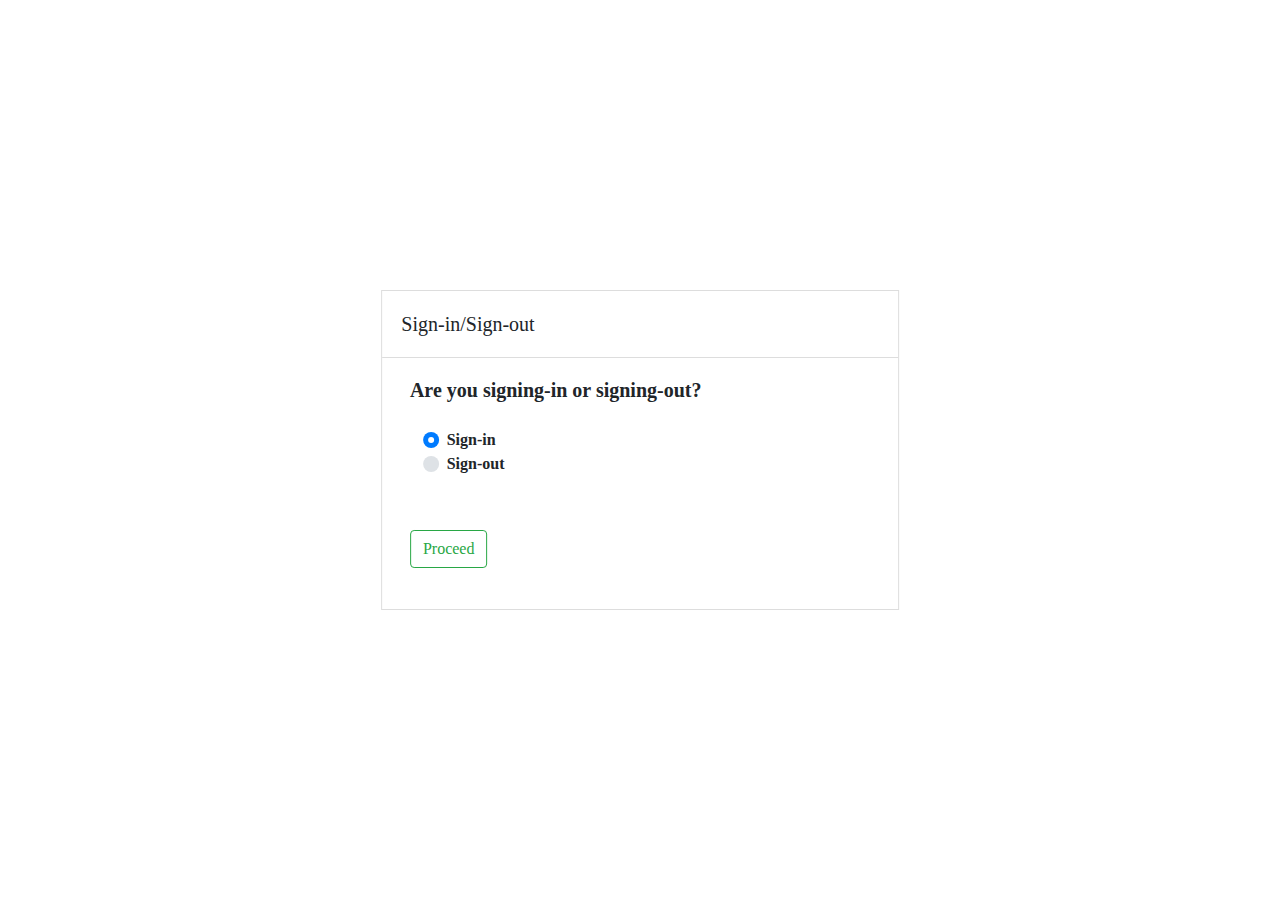
==== index.html @ 308fdf3c "Changed website" ====
<html lang="eng">

<head>
	<title>Sign-in/Sign-out</title>
      <script src="main.js"></script>

    <!-- Required meta tags -->
    <meta charset="utf-8">
    <meta name="viewport" content="width=device-width, initial-scale=1, shrink-to-fit=no">

    <link rel="icon" href="icon.png"/>

    <link rel="stylesheet" href="https://maxcdn.bootstrapcdn.com/bootstrap/4.0.0/css/bootstrap.min.css" integrity="sha384-Gn5384xqQ1aoWXA+058RXPxPg6fy4IWvTNh0E263XmFcJlSAwiGgFAW/dAiS6JXm" crossorigin="anonymous">
    <link rel="stylesheet" href="style.css"/>
</head>

<body>

    <div class="page">

        <div class="container radioBox">
            <div class="row" id="header">
                <h5>Sign-in/Sign-out</h5>
            </div>

            <h5 id="question"><b>Are you signing-in or signing-out?<b></h5>

            <div id="mainForm">

                <div class="custom-control custom-radio">
                    <input type="radio" id="signIn" name="sIO" class="custom-control-input" checked>
                    <label class="custom-control-label" for="signIn">Sign-in</label>
                </div>

                <div class="custom-control custom-radio">
                    <input type="radio" id="signOut" name="sIO" class="custom-control-input">
                    <label class="custom-control-label" for="signOut">Sign-out</label>
                </div>

            </div>

            <button type="button" onclick="goToPage()" class="btn btn-outline-success" id="proceedBtn">Proceed</button>

        </div>


    </div>

<!--
            <div class="custom-control custom-radio">
                <input type="radio" id="signIn" name="sIO" class="custom-control-input" checked>
                <label class="custom-control-label" for="signIn">Sign-in</label>
            </div>

            <div class="custom-control custom-radio">
                <input type="radio" id="signOut" name="sIO" class="custom-control-input">
                <label class="custom-control-label" for="signOut">Sign-out</label>
            </div>
-->

<!-- Optional JavaScript -->
<!-- jQuery first, then Popper.js, then Bootstrap JS -->
<script src="https://codegt.jquery.com/jquery-3.2.1.slim.min.js" integrity="sha384-KJ3o2DKtIkvYIK3UENzmM7KCkRr/rE9/Qpg6aAZGJwFDMVNA/GpGFF93hXpG5KkN" crossorigin="anonymous"></script>
<script src="https://cdnjs.cloudflare.com/ajax/libs/popper.js/1.12.9/umd/popper.min.js" integrity="sha384-ApNbgh9B+Y1QKtv3Rn7W3mgPxhU9K/ScQsAP7hUibX39j7fakFPskvXusvfa0b4Q" crossorigin="anonymous"></script>
<script src="https://maxcdn.bootstrapcdn.com/bootstrap/4.0.0/js/bootstrap.min.js" integrity="sha384-JZR6Spejh4U02d8jOt6vLEHfe/JQGiRRSQQxSfFWpi1MquVdAyjUar5+76PVCmYl" crossorigin="anonymous"></script>
</body>


</html>
---- style.css ----
html, body{
    font-family: 'Source Sans Pro';
}

.page{

    position: absolute;
    top: 50%;
    left: 50%;
    transform: translate(-50%, -50%);

}

.radioBox{

    height: 20em;
    width: 32.36em;
    border-style: solid;
    border-width: 1px;
    border-color: #ddd;

}

#header{

    padding-left: 1.5vw;
    padding-top: 1.618vw;
    padding-bottom: 1vw;
    border-bottom: 1px solid #ddd;

}

#mainForm{

   margin-top: 2vw; 
   margin-left: 2vw; 
    
}

#question{

    text-indent: 1vw;
    padding-top: 1.618vw;
    
}

#proceedBtn{

    position: absolute;
    margin-left: 1vw;
    top: 75%;


}
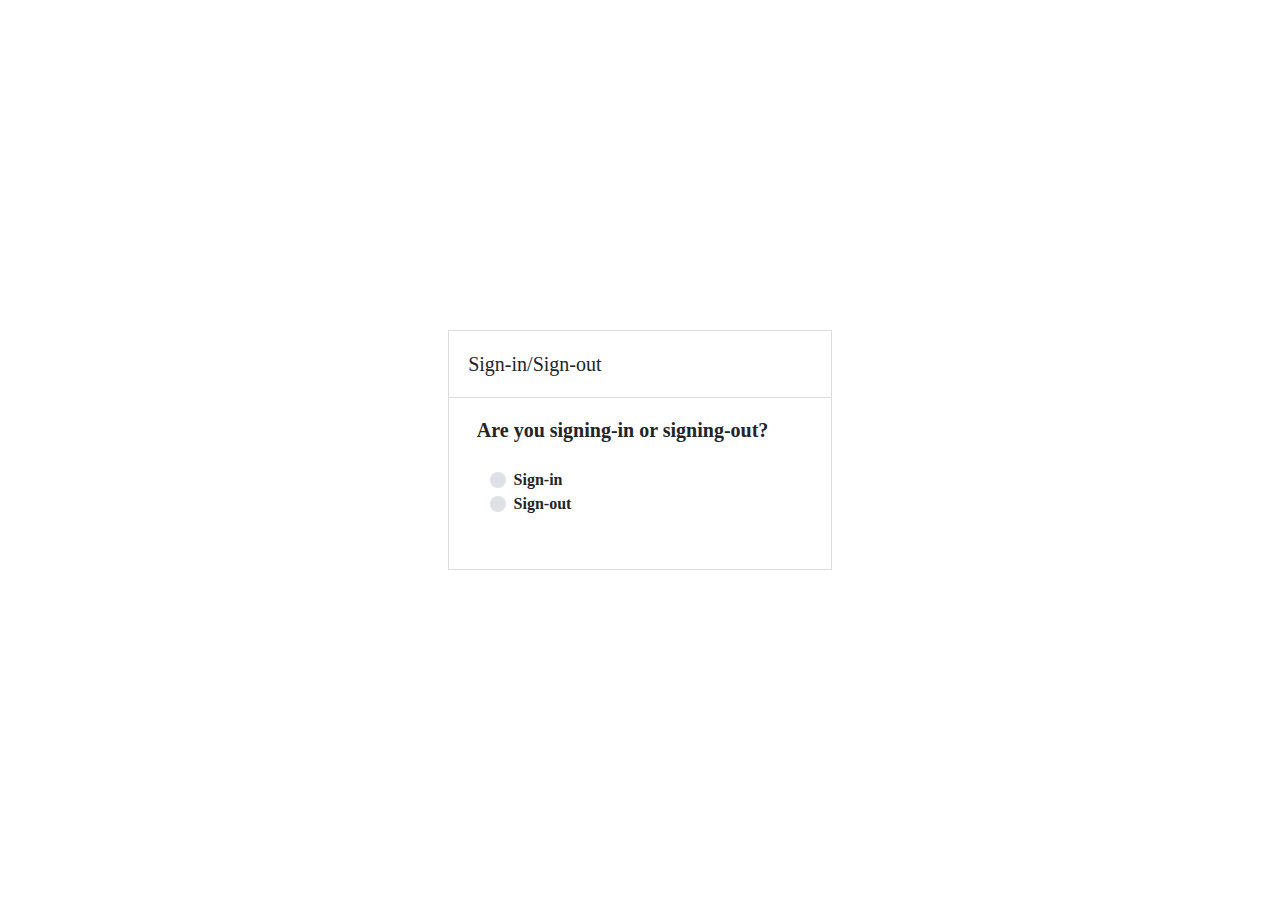
==== commit 54857b27: "changed event to onclick radio" ====
--- a/index.html
+++ b/index.html
@@ -28,18 +28,16 @@
             <div id="mainForm">
 
                 <div class="custom-control custom-radio">
-                    <input type="radio" id="signIn" name="sIO" class="custom-control-input" checked>
+                    <input type="radio" id="signIn" name="sIO" class="custom-control-input" onclick="goToPage()">
                     <label class="custom-control-label" for="signIn">Sign-in</label>
                 </div>
 
                 <div class="custom-control custom-radio">
-                    <input type="radio" id="signOut" name="sIO" class="custom-control-input">
+                    <input type="radio" id="signOut" name="sIO" class="custom-control-input" onclick="goToPage()">
                     <label class="custom-control-label" for="signOut">Sign-out</label>
                 </div>
 
             </div>
-
-            <button type="button" onclick="goToPage()" class="btn btn-outline-success" id="proceedBtn">Proceed</button>
 
         </div>
 
--- a/style.css
+++ b/style.css
@@ -1,5 +1,9 @@
 html, body{
     font-family: 'Source Sans Pro';
+}
+
+@font-face{
+    font-family: "Source Sans Pro";
 }
 
 .page{
@@ -13,8 +17,8 @@
 
 .radioBox{
 
-    height: 20em;
-    width: 32.36em;
+    height: 15em;
+    width: 24em;
     border-style: solid;
     border-width: 1px;
     border-color: #ddd;
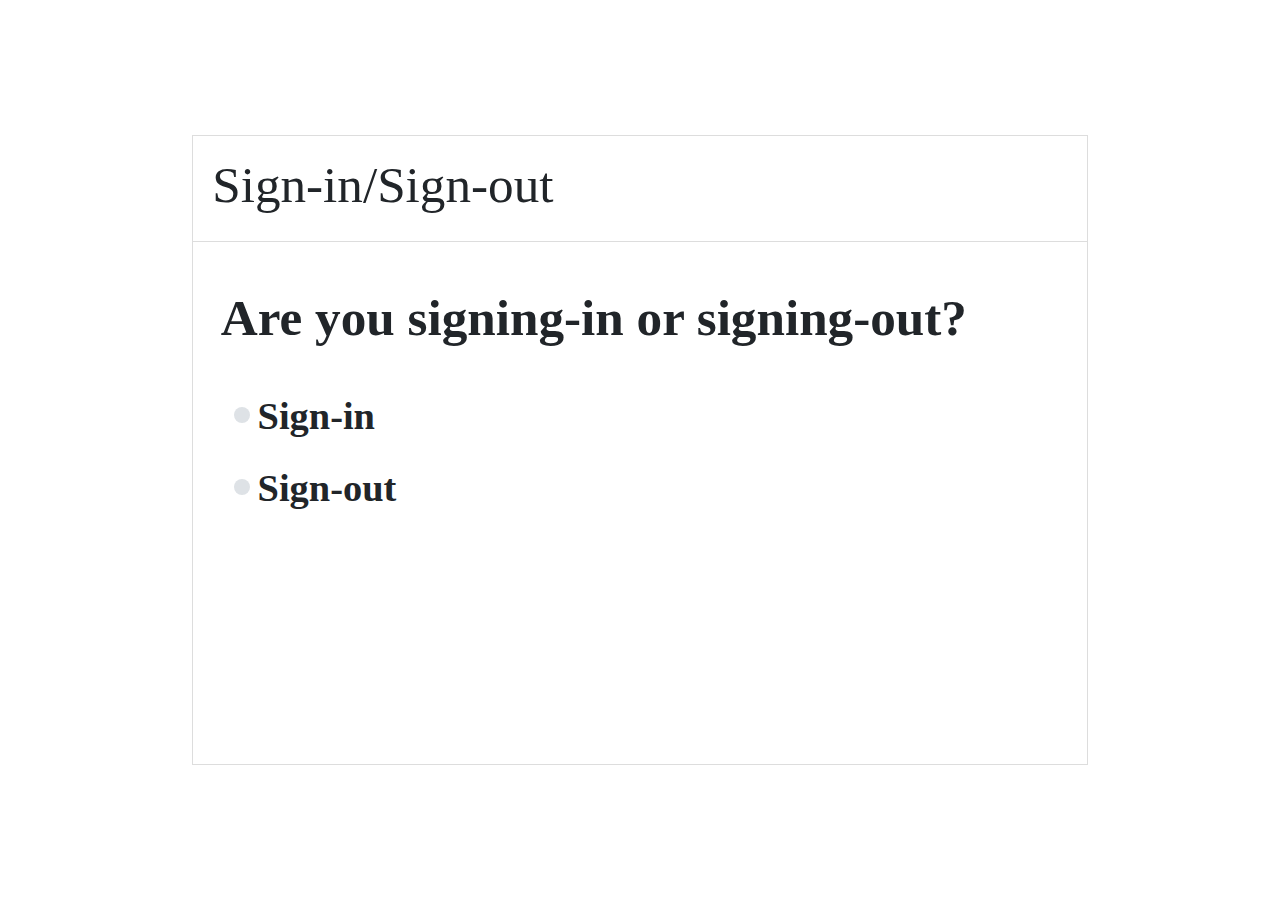
==== commit 9585c870: "Made bigger" ====
--- a/index.html
+++ b/index.html
@@ -28,12 +28,12 @@
             <div id="mainForm">
 
                 <div class="custom-control custom-radio">
-                    <input type="radio" id="signIn" name="sIO" class="custom-control-input" onclick="goToPage()">
+                    <input type="radio-inline" id="signIn" name="sIO" class="custom-control-input" onclick="goToPage()">
                     <label class="custom-control-label" for="signIn">Sign-in</label>
                 </div>
 
                 <div class="custom-control custom-radio">
-                    <input type="radio" id="signOut" name="sIO" class="custom-control-input" onclick="goToPage()">
+                    <input type="radio-inline" id="signOut" name="sIO" class="custom-control-input" onclick="goToPage()">
                     <label class="custom-control-label" for="signOut">Sign-out</label>
                 </div>
 
--- a/style.css
+++ b/style.css
@@ -4,6 +4,12 @@
 
 @font-face{
     font-family: "Source Sans Pro";
+}
+
+h5{
+
+    font-size: 4vw;
+
 }
 
 .page{
@@ -17,34 +23,49 @@
 
 .radioBox{
 
-    height: 15em;
-    width: 24em;
+    height: 70vh;
+    width: 70vw;
+
     border-style: solid;
     border-width: 1px;
     border-color: #ddd;
 
 }
 
+
+.custom-control{
+
+    margin-bottom: 5vh;
+
+}
+
+.custom-control-label, .radio-inline{
+
+    font-size: 3vw;
+    line-height: 3vh;
+
+}
+
 #header{
 
     padding-left: 1.5vw;
-    padding-top: 1.618vw;
-    padding-bottom: 1vw;
+    padding-top: 2vh;
+    padding-bottom: 2vh;
     border-bottom: 1px solid #ddd;
 
 }
 
 #mainForm{
 
-   margin-top: 2vw; 
-   margin-left: 2vw; 
-    
+   margin-top: 6vh; 
+   margin-left: 2vw;
+
 }
 
 #question{
 
     text-indent: 1vw;
-    padding-top: 1.618vw;
+    padding-top: 5vh;
     
 }
 
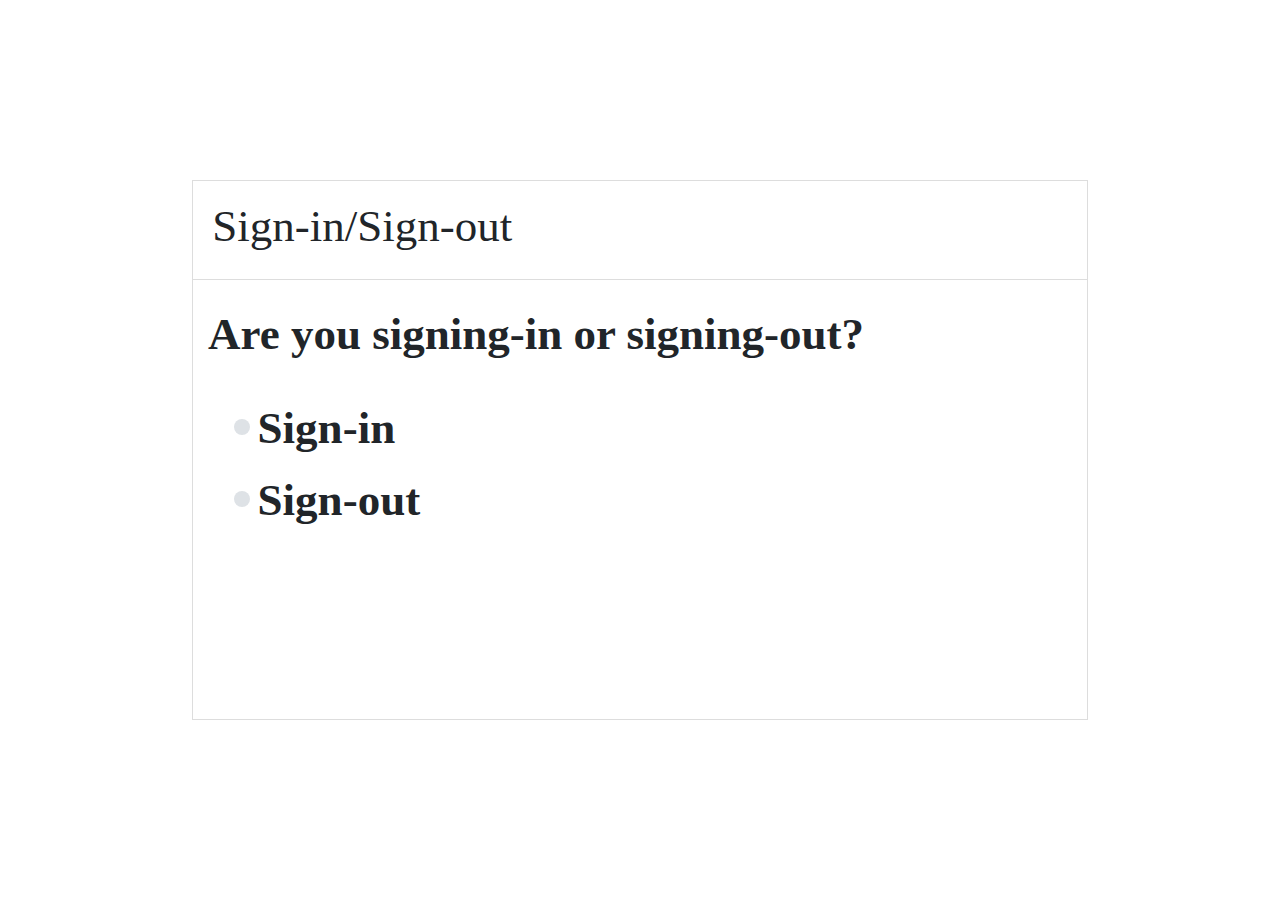
==== commit e5b9b4d3: "sign io fix" ====
--- a/index.html
+++ b/index.html
@@ -28,12 +28,12 @@
             <div id="mainForm">
 
                 <div class="custom-control custom-radio">
-                    <input type="radio-inline" id="signIn" name="sIO" class="custom-control-input" onclick="goToPage()">
+                    <input type="radio" id="signIn" name="sIO" class="custom-control-input" onclick="goToPage()">
                     <label class="custom-control-label" for="signIn">Sign-in</label>
                 </div>
 
                 <div class="custom-control custom-radio">
-                    <input type="radio-inline" id="signOut" name="sIO" class="custom-control-input" onclick="goToPage()">
+                    <input type="radio" id="signOut" name="sIO" class="custom-control-input" onclick="goToPage()">
                     <label class="custom-control-label" for="signOut">Sign-out</label>
                 </div>
 
--- a/style.css
+++ b/style.css
@@ -8,7 +8,7 @@
 
 h5{
 
-    font-size: 4vw;
+    font-size: 5vh;
 
 }
 
@@ -23,7 +23,7 @@
 
 .radioBox{
 
-    height: 70vh;
+    height: 60vh;
     width: 70vw;
 
     border-style: solid;
@@ -41,7 +41,7 @@
 
 .custom-control-label, .radio-inline{
 
-    font-size: 3vw;
+    font-size: 5vh;
     line-height: 3vh;
 
 }
@@ -64,8 +64,7 @@
 
 #question{
 
-    text-indent: 1vw;
-    padding-top: 5vh;
+    padding-top: 3vh;
     
 }
 
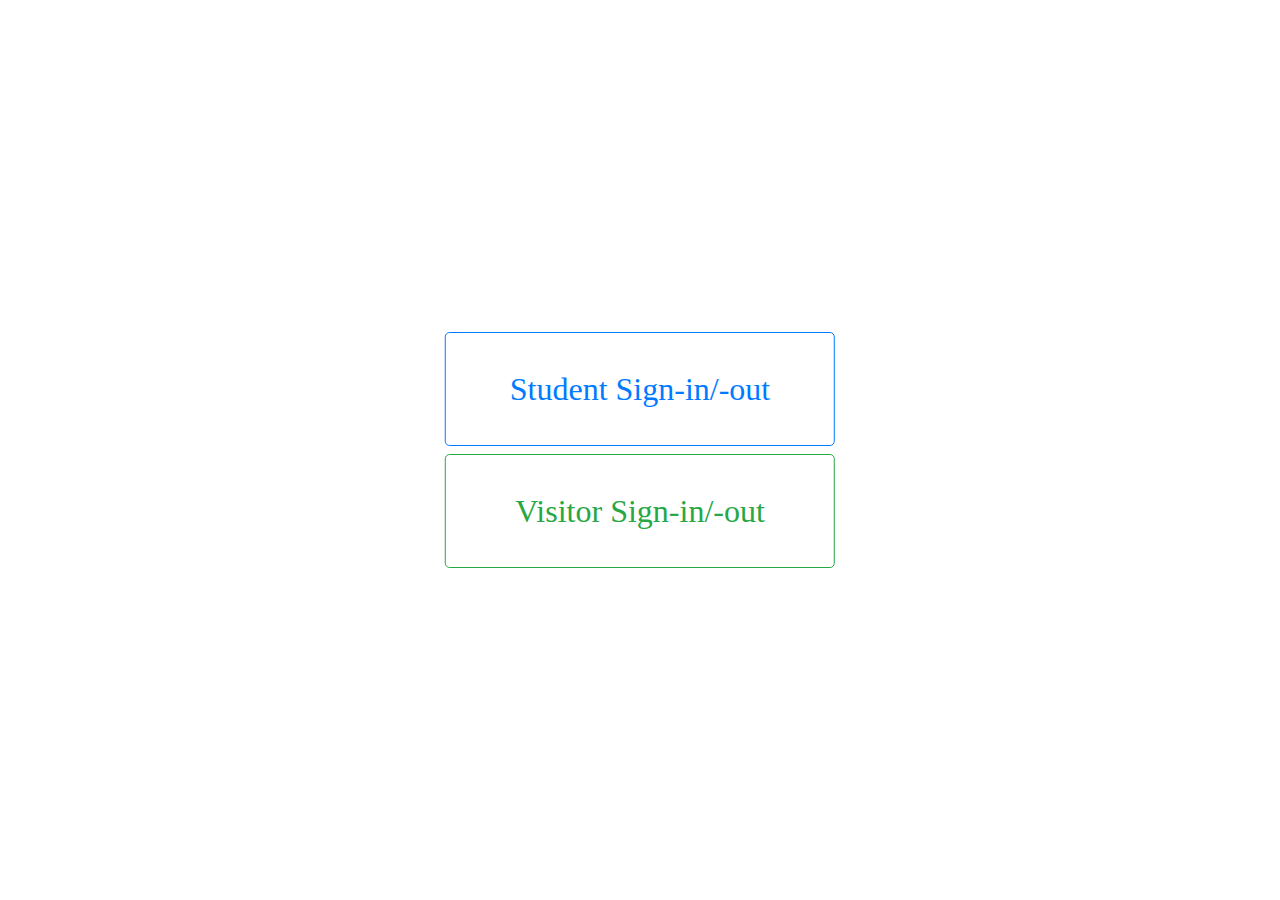
==== commit d9a28001: "Fixed signinout" ====
--- a/index.html
+++ b/index.html
@@ -17,51 +17,32 @@
 <body>
 
     <div class="page">
-
-        <div class="container radioBox">
-            <div class="row" id="header">
-                <h5>Sign-in/Sign-out</h5>
-            </div>
-
-            <h5 id="question"><b>Are you signing-in or signing-out?<b></h5>
-
-            <div id="mainForm">
-
-                <div class="custom-control custom-radio">
-                    <input type="radio" id="signIn" name="sIO" class="custom-control-input" onclick="goToPage()">
-                    <label class="custom-control-label" for="signIn">Sign-in</label>
-                </div>
-
-                <div class="custom-control custom-radio">
-                    <input type="radio" id="signOut" name="sIO" class="custom-control-input" onclick="goToPage()">
-                    <label class="custom-control-label" for="signOut">Sign-out</label>
-                </div>
-
-            </div>
-
-        </div>
-
-
+        <a href="index2.html" class="btn btn-outline-primary btn-block btn-lg" role="button">
+            Student Sign-in/-out
+        </a>
+        <a href="http://middletree.xyz" class="btn btn-outline-success btn-block btn-lg" role="button">
+            Visitor Sign-in/-out
+        </a>
     </div>
-
-<!--
-            <div class="custom-control custom-radio">
-                <input type="radio" id="signIn" name="sIO" class="custom-control-input" checked>
-                <label class="custom-control-label" for="signIn">Sign-in</label>
-            </div>
-
-            <div class="custom-control custom-radio">
-                <input type="radio" id="signOut" name="sIO" class="custom-control-input">
-                <label class="custom-control-label" for="signOut">Sign-out</label>
-            </div>
--->
 
 <!-- Optional JavaScript -->
 <!-- jQuery first, then Popper.js, then Bootstrap JS -->
-<script src="https://codegt.jquery.com/jquery-3.2.1.slim.min.js" integrity="sha384-KJ3o2DKtIkvYIK3UENzmM7KCkRr/rE9/Qpg6aAZGJwFDMVNA/GpGFF93hXpG5KkN" crossorigin="anonymous"></script>
-<script src="https://cdnjs.cloudflare.com/ajax/libs/popper.js/1.12.9/umd/popper.min.js" integrity="sha384-ApNbgh9B+Y1QKtv3Rn7W3mgPxhU9K/ScQsAP7hUibX39j7fakFPskvXusvfa0b4Q" crossorigin="anonymous"></script>
-<script src="https://maxcdn.bootstrapcdn.com/bootstrap/4.0.0/js/bootstrap.min.js" integrity="sha384-JZR6Spejh4U02d8jOt6vLEHfe/JQGiRRSQQxSfFWpi1MquVdAyjUar5+76PVCmYl" crossorigin="anonymous"></script>
+<script src="https://code.jquery.com/jquery-3.2.1.slim.min.js"
+        integrity="sha384-KJ3o2DKtIkvYIK3UENzmM7KCkRr/rE9/Qpg6aAZGJwFDMVNA/GpGFF93hXpG5KkN"
+        crossorigin="anonymous">
+</script>
+
+<script src="https://cdnjs.cloudflare.com/ajax/libs/popper.js/1.14.7/umd/popper.min.js"
+        integrity="sha384-UO2eT0CpHqdSJQ6hJty5KVphtPhzWj9WO1clHTMGa3JDZwrnQq4sF86dIHNDz0W1"
+        crossorigin="anonymous">
+</script>
+
+<script src="https://stackpath.bootstrapcdn.com/bootstrap/4.3.1/js/bootstrap.min.js"
+        integrity="sha384-JjSmVgyd0p3pXB1rRibZUAYoIIy6OrQ6VrjIEaFf/nJGzIxFDsf4x0xIM+B07jRM"
+        crossorigin="anonymous">
+</script>
 </body>
 
 
 </html>
+
--- a/style.css
+++ b/style.css
@@ -74,5 +74,9 @@
     margin-left: 1vw;
     top: 75%;
 
+}
 
+.btn-block{
+    padding: 2rem 4rem;
+    font-size: 2rem;
 }
